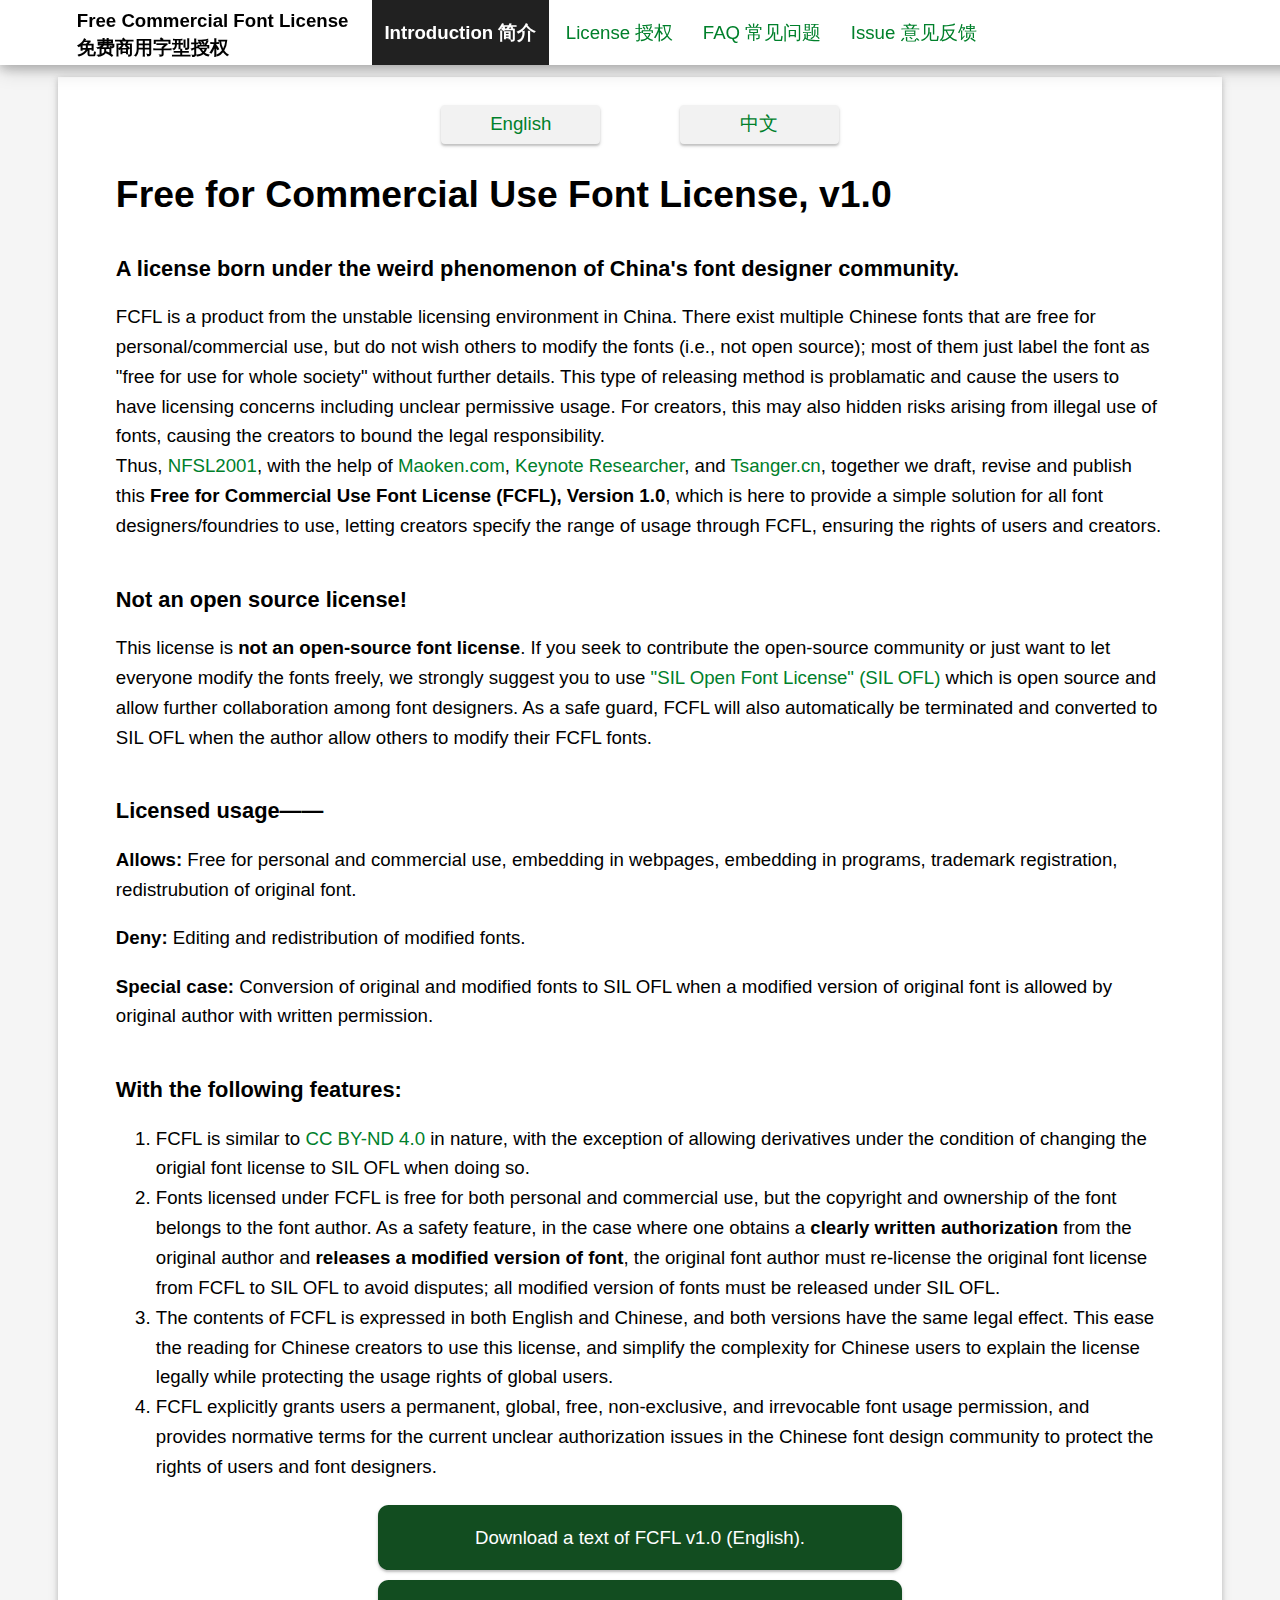
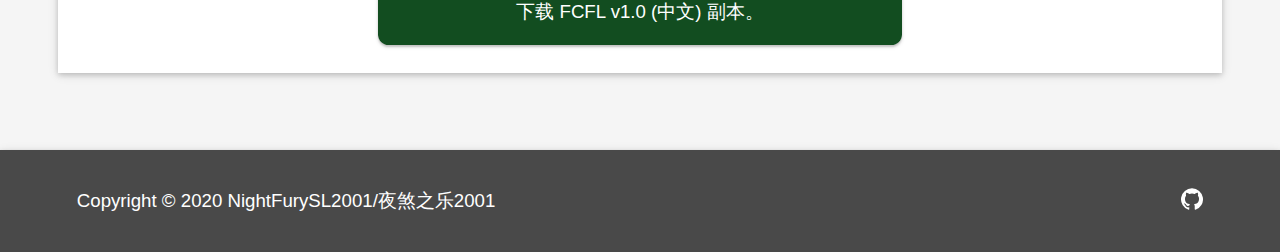
==== fcfl/index.html @ 2763267d "Move to subfolder" ====
<!DOCTYPE html>
<html lang="en">
    <head>
        <title>Free Commercial Font License (FCFL) - Introduction | 简介</title>
        <meta charset="UTF-8">
        <meta name="viewport" conwtent="width=device-width, initial-scale=1">
        <meta name="description" content="A font license for free for commercial use fonts. 一个让字体免费商用的授权。"> <!-- ˜150 chars -->
        <meta property="og:title" content="Free Commercial Font License (FCFL)">
        <meta property="og:description" content="A font license for free for commercial use fonts. 一个让字体免费商用的授权。"> <!-- ˜300 chars -->
        <meta property="og:site_name" content="Free Commercial Font License (FCFL)">
        <meta property="og:locale" content="en_US">
        <meta property="og:type" content="website">
        <meta property="og:url" content="http://www.fcfl.net">
        <meta property="og:image" content="http://free-commercial-font-license-chinese.github.io/fcfl/meta.png"> <!-- 200x200px - 1200x1200px -->
        <link rel="stylesheet" href="style.css">
    </head>
    <body>
        <!-- Navbar -->
        <nav class="navbar">
            <strong class="nav-title">Free Commercial Font License<br>免费商用字型授权</strong>
            <a href="" class="nav-link nav-highlight">Introduction 简介</a>
            <a href="license.html" class="nav-link">License 授权</a>
            <a href="faq.html" class="nav-link">FAQ 常见问题</a>
            <a href="https://github.com/free-commercial-font-license-chinese/fcfl/issues" class="nav-link" target="_blank">Issue 意见反馈</a>
        </nav>
        <div class="content">
            <div class="content-text">
                <a id="lang-en" class="button lang-item" href="#lang-en">English</a>
                <a id="lang-zh" class="button lang-item" href="#lang-zh">中文</a>
                <article id="article-en" lang="en">
                    <h1>Free for Commercial Use Font License, v1.0</h1>

                    <h3>A license born under the weird phenomenon of China's font designer community.</h3>
                    <p>FCFL is a product from the unstable licensing environment in China. There exist multiple Chinese fonts that are free for personal/commercial use, but do not wish others to modify the fonts (i.e., not open source); most of them just label the font as "free for use for whole society" without further details. This type of releasing method is problamatic and cause the users to have licensing concerns including unclear permissive usage. For creators, this may also hidden risks arising from illegal use of fonts, causing the creators to bound the legal responsibility.<br>
                    Thus, <a href="https://github.com/NightFurySL2001" target="_blank">NFSL2001</a>, with the help of <a href="https://www.maoken.com/" target="_blank">Maoken.com</a>, <a href="" target="_blank">Keynote Researcher</a>, and <a href="http://tsanger.cn/" target="_blank">Tsanger.cn</a>, together we draft, revise and publish this <strong>Free for Commercial Use Font License (FCFL), Version 1.0</strong>, which is here to provide a simple solution for all font designers/foundries to use, letting creators specify the range of usage through FCFL, ensuring the rights of users and creators.</p>

                    <h3>Not an open source license!</h3>
                    <p>This license is <strong>not an open-source font license</strong>. If you seek to contribute the open-source community or just want to let everyone modify the fonts freely, we strongly suggest you to use <a href="https://scripts.sil.org/OFL" target="_blank">"SIL Open Font License" (SIL OFL)</a> which is open source and allow further collaboration among font designers. As a safe guard, FCFL will also automatically be terminated and converted to SIL OFL when the author allow others to modify their FCFL fonts.</p>
                    
                    <h3>Licensed usage——</h3>
                    <p><strong>Allows: </strong>Free for personal and commercial use, embedding in webpages, embedding in programs, trademark registration, redistrubution of original font.</p>
                    <p><strong>Deny: </strong>Editing and redistribution of modified fonts.</p>
                    <p><strong>Special case: </strong>Conversion of original and modified fonts to SIL OFL when a modified version of original font is allowed by original author with written permission.</p>

                    <h3>With the following features:</h3>
                    <ol>
                        <li>FCFL is similar to <a href="https://creativecommons.org/licenses/by-nd/4.0/" target="_blank">CC BY-ND 4.0</a> in nature, with the exception of allowing derivatives under the condition of changing the origial font license to SIL OFL when doing so.</li>
                        <li>Fonts licensed under FCFL is free for both personal and commercial use, but the copyright and ownership of the font belongs to the font author. As a safety feature, in the case where one obtains a <strong>clearly written authorization</strong> from the original author and <strong>releases a modified version of font</strong>, the original font author must re-license the original font license from FCFL to SIL OFL to avoid disputes; all modified version of fonts must be released under SIL OFL.</li>
                        <li>The contents of FCFL is expressed in both English and Chinese, and both versions have the same legal effect. This ease the reading for Chinese creators to use this license, and simplify the complexity for Chinese users to explain the license legally while protecting the usage rights of global users.</li>
                        <li>FCFL explicitly grants users a permanent, global, free, non-exclusive, and irrevocable font usage permission, and provides normative terms for the current unclear authorization issues in the Chinese font design community to protect the rights of users and font designers.</li>
                    </ol>
                </article>
                <article id="article-zh" lang="zh">
                    <h1>免费商用字型授权　1.0版</h1>

                    <h3>中国字体设计圈的奇怪现象下诞生的授权。</h3>
                    <p>FCFL 是中国不稳定的字体授权环境下的产物。目前，中国有许多中文字体可供个人/商业使用，但原作者并不希望他人修改字体（即非开源）；多数字体将其标记为“全社会免费使用”，而没有提供详细信息或明确授权。这样的发布方式存在许多问题，导致用户在使用免费字型时存在很多安全顾虑，不清楚某字型的使用范围等。而对字体创作者来说，也存在诸多风险，例如因违法使用字体而产生的纠纷，因此连累字体创作者也负上法律责任。<br>
                    基于上述原因，<a href="https://github.com/NightFurySL2001" target="_blank">夜煞之乐</a>在<a href="https://www.maoken.com/" target="_blank">猫啃网</a>、<a href="" target="_blank">Keynote 研究所</a>、<a href="http://tsanger.cn/" target="_blank">仓耳字库</a>的协助下，共同起草、修订并发布本<strong>《免费商用字型授权》(FCFL) 1.0 版</strong>，旨在为所有字型设计师／字型公司提供一个简单的解决方案，让创作者使用 FCFL 授权以提供明确的使用范围，保障创作者及用户的权益。</p>

                    <h3>并非开源的授权！</h3>
                    <p>此授权并非一个开源字型授权。如果你想为开源社区贡献一份力量，或者只是想让所有人自由修改字体，我们强烈建议你使用<a href="https://scripts.sil.org/OFL" target="_blank">《SIL 开源字型授权》 (SIL Open Font License， SIL OFL)</a>。SIL 是一套允许字体设计师之间进一步协作的开源字型授权。为了安全起见，当作者允许其他人修改其 FCFL 字体时，原字体的 FCFL 授权也将自动终止并转换为 SIL OFL。</p>
                    
                    <h3>授权使用——</h3>
                    <p><strong>允许：</strong>个人及企业免费商用、嵌入网页使用、嵌入软件使用、商标注册、自由分享原字体。</p>
                    <p><strong>禁止：</strong>改作及重新分发衍生字体。</p>
                    <p><strong>特殊情况：</strong>原作者书面同意下，衍生（改作）字体发布时，原字体与衍生字体转为 SIL OFL。</p>

                    <h3>具有以下特点：</h3>
                    <ol>
                        <li>FCFL 授权性质上接近 <a href="https://creativecommons.org/licenses/by-nd/4.0/" target="_blank">CC BY-ND 4.0</a>，只是 FCFL 授权允许在将原字体授权更改为 SIL OFL 的前提下发布衍生字体。</li>
                        <li>以 FCFL 授权的字体，无论是个人还是公司皆可免费商用，但是字型的版权和所有权归字体作者所有，其他人不可修改该字体。为了安全起见，其他人跟原作者取得<strong>明确的书面授权</strong>并<strong>发布了衍生字体</strong>的情况下，原作者必须将原先使用 FCFL 授权的原字体新授权为 SIL OFL 以避免争议；衍生字体则必须以 SIL OFL 授权发布。</li>
                        <li>FCFL 授权内容以中英文双语表述，中英版本皆具有同等法律效力，方便更多的创作者阅读使用，简化了中国用户进行法律解释时的复杂度的同时保障全球用户的使用权益。</li>
                        <li>FCFL 授权明确授予用户永久性、全球性、免费的、非独占的、不可撤销的字体使用许可，并针对目前中文字体设计界存在的不明确授权问题提供了实际规范条款，保障用户及字体设计师的权利。</li>
                    </ol>
                </article>
                <a href="FCFL.txt" class="button download" download="">Download a text of FCFL v1.0 (English).</a><br>
                <a href="FCFL-zhs.txt" class="button download" download="">下载 FCFL v1.0 (中文) 副本。</a>
            </div>
        </div>
        <footer>
            <p id="footer-left">Copyright © 2020 NightFurySL2001/夜煞之乐2001</p>
            <p id="footer-right"><a href="https://github.com/free-commercial-font-license-chinese/fcfl"><img src="./github-logo.svg" class="github-logo" alt="GitHub Repo" rel="noreferrer"></a></p>
        </footer>
    </body>
</html>
---- fcfl/style.css ----
/*general*/
body{
    background-color: #f5f5f5;
    padding: 0;
    margin: 0;
    font-family: sans-serif;
    font-size: 14pt;
}
a{
    text-decoration: none;
    color: #00802B;
}
a:hover{
    color: #d42222;
}
h3{
    margin-top: 2em;
    margin-bottom: 0.5em;
}
h4{
    margin-bottom: 0;
}
/*navbar*/
.navbar{
    background-color:white;
    position: fixed;
    width: 100%;
    box-shadow:0 4px 10px 0 rgba(0,0,0,0.2),0 4px 20px 0 rgba(0,0,0,0.19);
    top: 0;
    padding: 0 6%;
    margin: 0;
    z-index: 5;
}
.nav-title,
.nav-link{
    display: inline-block;
    padding: .65em;
    line-height: 2.2em;
    vertical-align: bottom;
}
.nav-title{
    margin-right:1em;
    padding: 0 0 .25em 0;
    line-height: 1.4em;
}
.nav-highlight{
    background-color: #212121;
    color: #fff;
    font-weight: bold;
}

/*converting a to button*/
.button{
    display: inline-block;
    background-color: #f2f2f2;
    box-shadow: 0 2px 2px 0 rgba(0,0,0,0.16),0 2px 4px 0 rgba(0,0,0,0.12);
    border-radius: 3pt;
    text-align: center;
    margin: .25em 0;
    padding: .25em 2em;
}
.download{
    background-color: #124d20;
    color: white;
    min-width: 450px;
    line-height: 3em;
    border-radius: 8pt;
}
.download:hover{
    background-color: #d42222;
    color: white;
}

/*content*/
.content{ /*full screen*/
    padding: 6% 4.5%;
    min-height: 100%;
}
.content-text{ /*white background*/
    padding: 2% 5%;
    background-color: white;
    box-shadow: 0 2px 5px 0 rgba(0,0,0,0.16),0 2px 10px 0 rgba(0,0,0,0.12);
    line-height: 1.6em;
    text-align: center;
}
.lang-item{
    margin: .25em 2em;
    min-width: 4.5em;
}
article{
    text-align: left;
    margin-top: 3%;
}
.comparison{
    border-collapse: collapse;
    border-spacing: 0;
    border: 1px solid #cbcbcb;
    width: 100%;
    table-layout: fixed;
}
.comparison th,td {
    border: 1px solid #cbcbcb;/*  inner column border */
    overflow: visible; /*to make ths where the title is really long work*/
    padding: 0.5em 1em; /* cell padding */
}
.comparison th{
    background-color: #f2f2f2;
}
.comparison th[scope="col"]{
    text-align: center;
}
.comparison th[scope="row"]{
    width:80%;
}

/*switching language*/
#article-zh,
#lang-zh:target ~ #article-en {
    display: none;
}
#article-en,
#lang-zh:target ~ #article-zh {
    display: block;
}
#lang-en:target,
#lang-zh:target {
    font-weight: bold;
    color:black;
}

/*only chinese ver*/
.sample-font {
    padding: 0 6%;
}
.sample-font-list{
    display: flex;
    flex-direction: row;
    flex-wrap: wrap;
    list-style-type: none;
    margin:0;
    padding: 10px;
}
.sample-font-list li {
    margin:10px 10px 0 0 ;  
    border:#ccc 1px solid;
    background: #fff;
    padding:0.5em 2em;
}
.sample-font-list li:hover{
    background:#1b60d4;
    border-color:#1b60d4;
    color:#fff;
}
.thanks {
    padding: 3% 6%;
}

/*code*/
code{
    display: inline-block;
    font-family: Consolas, "Courier New", monospace;
    color: #d42222;
    background-color: #f1f1f1;
    padding: .2em 1em;
    font-size: 95%;
}

/*footer*/
footer{
    max-width: 100%;
    box-shadow: 0 2px 5px 0 rgba(0,0,0,0.16),0 2px 10px 0 rgba(0,0,0,0.12);
    background-color: #494949;
    color: white;
    padding: 0 6%;
    margin: 0;
    z-index: 5;
    overflow: auto;
}
#footer-left{
    line-height: 3.5em;
    float:left;
    vertical-align: middle;
}
#footer-right{
    line-height: 3.5em;
    float:right;
    vertical-align: middle;
}
.github-logo{
    width: 1.2em;
    height: 1.2em;
    top:0.15em;
    display: inline-flex;
    position: relative;
}
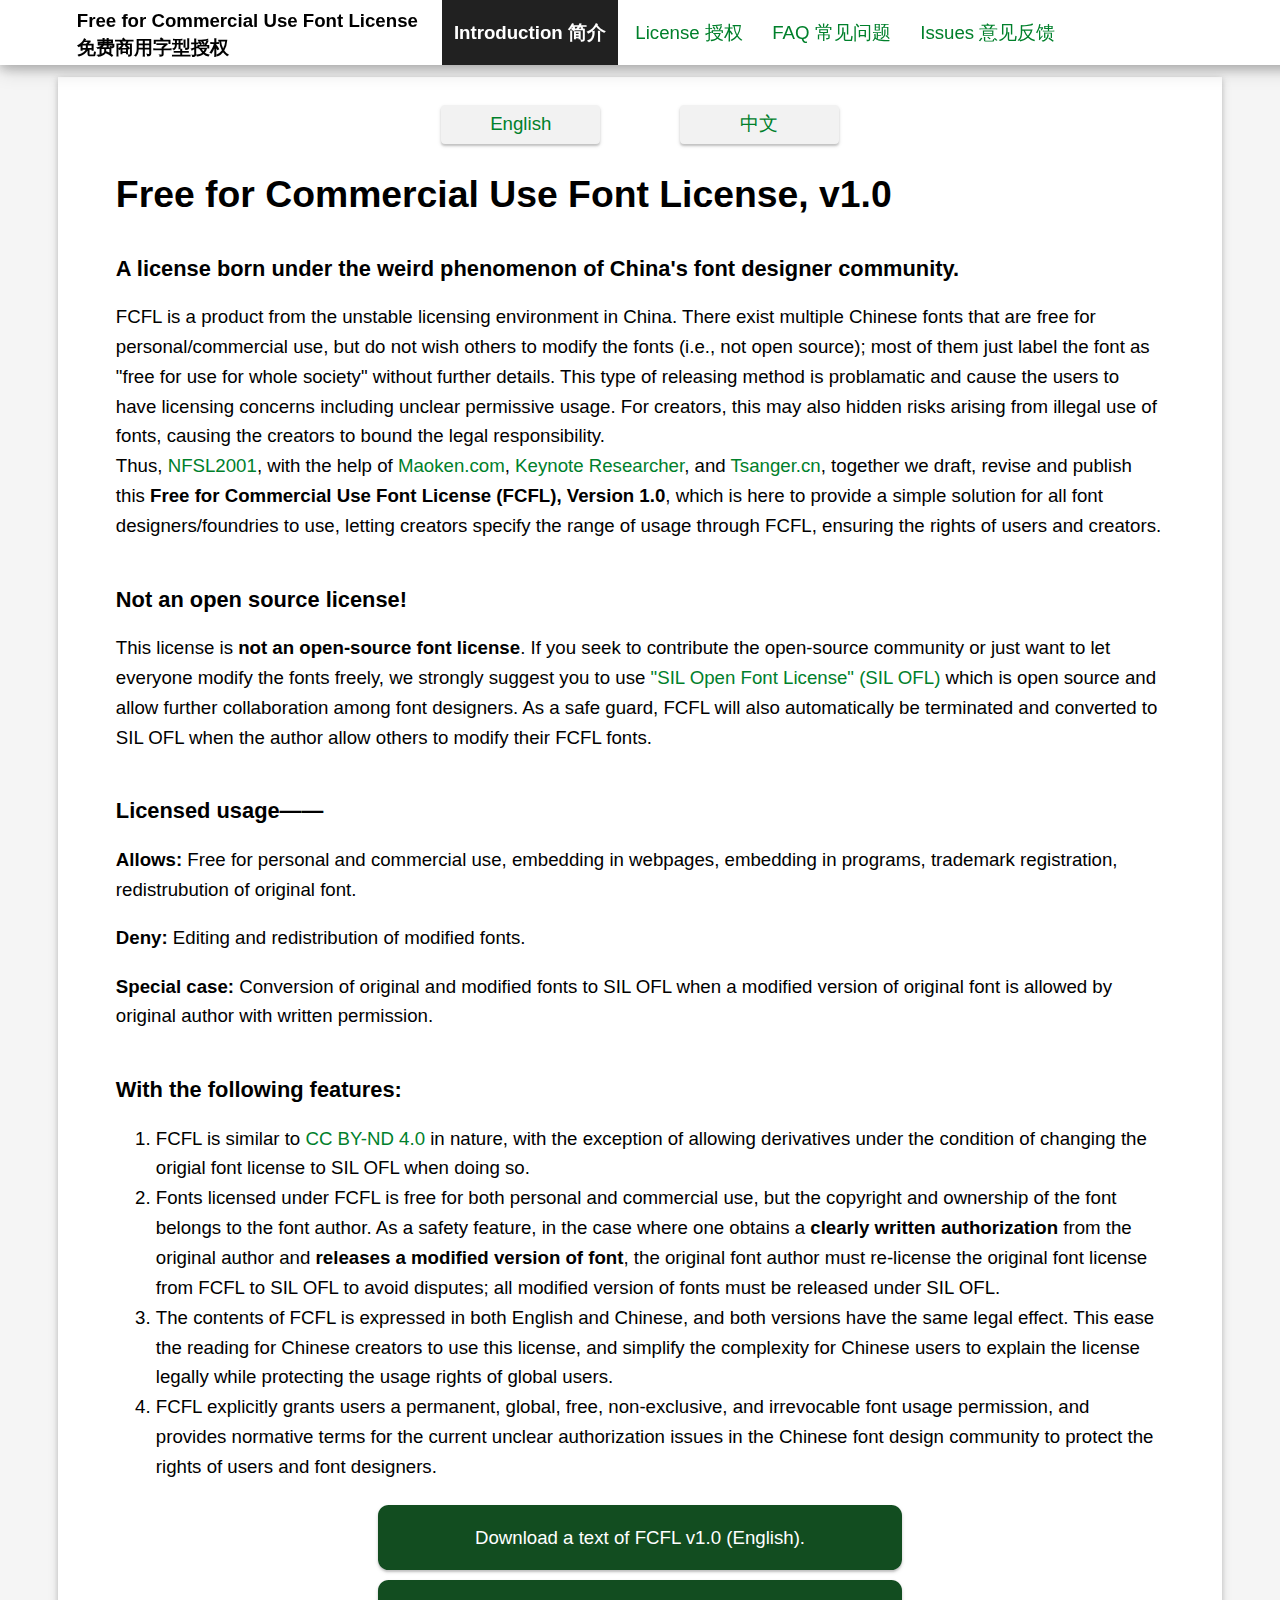
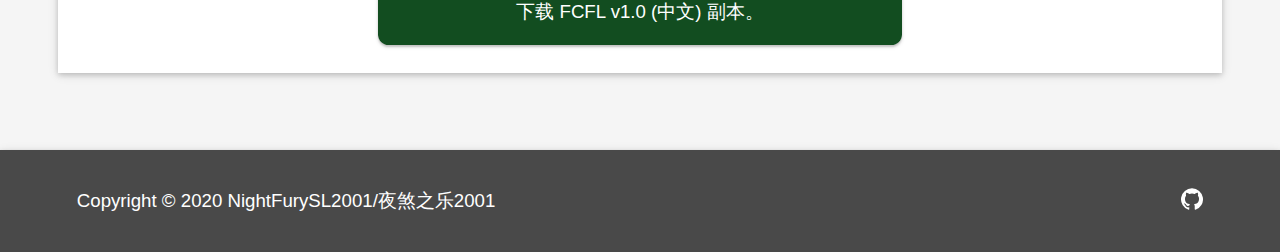
==== commit 36505481: "Update texts" ====
--- a/fcfl/index.html
+++ b/fcfl/index.html
@@ -1,13 +1,13 @@
 <!DOCTYPE html>
 <html lang="en">
     <head>
-        <title>Free Commercial Font License (FCFL) - Introduction | 简介</title>
+        <title>Free for Commercial Use Font License (FCFL) - Introduction | 简介</title>
         <meta charset="UTF-8">
         <meta name="viewport" conwtent="width=device-width, initial-scale=1">
         <meta name="description" content="A font license for free for commercial use fonts. 一个让字体免费商用的授权。"> <!-- ˜150 chars -->
-        <meta property="og:title" content="Free Commercial Font License (FCFL)">
+        <meta property="og:title" content="Free for Commercial Use Font License (FCFL)">
         <meta property="og:description" content="A font license for free for commercial use fonts. 一个让字体免费商用的授权。"> <!-- ˜300 chars -->
-        <meta property="og:site_name" content="Free Commercial Font License (FCFL)">
+        <meta property="og:site_name" content="Free for Commercial Use Font License (FCFL)">
         <meta property="og:locale" content="en_US">
         <meta property="og:type" content="website">
         <meta property="og:url" content="http://www.fcfl.net">
@@ -17,11 +17,11 @@
     <body>
         <!-- Navbar -->
         <nav class="navbar">
-            <strong class="nav-title">Free Commercial Font License<br>免费商用字型授权</strong>
+            <strong class="nav-title">Free for Commercial Use Font License<br>免费商用字型授权</strong>
             <a href="" class="nav-link nav-highlight">Introduction 简介</a>
             <a href="license.html" class="nav-link">License 授权</a>
             <a href="faq.html" class="nav-link">FAQ 常见问题</a>
-            <a href="https://github.com/free-commercial-font-license-chinese/fcfl/issues" class="nav-link" target="_blank">Issue 意见反馈</a>
+            <a href="https://github.com/free-commercial-font-license-chinese/fcfl/issues" class="nav-link" target="_blank">Issues 意见反馈</a>
         </nav>
         <div class="content">
             <div class="content-text">
